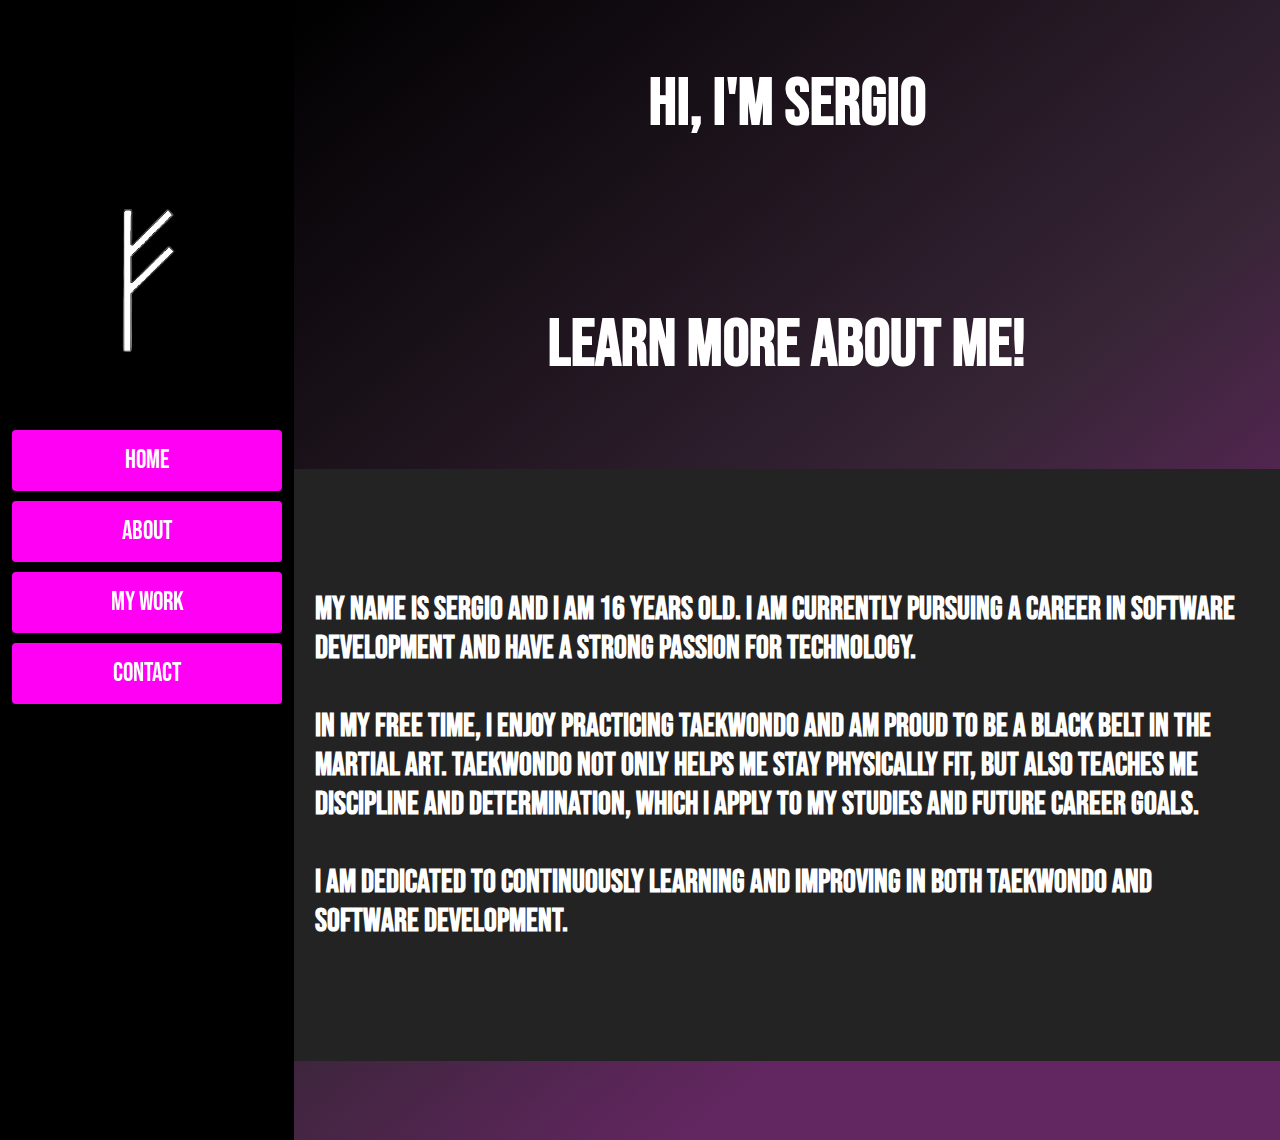
==== about.html @ 7875f652 "Eerste commit Eerste commit" ====
<!DOCTYPE html>
<html lang="en">

<head>
    <meta charset="UTF-8">
    <meta http-equiv="X-UA-Compatible" content="IE=edge">
    <meta name="viewport" content="width=device-width, initial-scale=1.0">
    <title>Document</title>
    <link rel="stylesheet" href="main.css">
    <link rel="preconnect" href="https://fonts.googleapis.com">
    <link rel="preconnect" href="https://fonts.gstatic.com" crossorigin>
    <link href="https://fonts.googleapis.com/css2?family=Bebas+Neue&family=Open+Sans:ital,wght@0,400;1,600&display=swap"
        rel="stylesheet">
</head>

<body>
    <div class="container-home">
        <nav>

            <div class="nav-menu">

            </div>
            <div class="nav-button-group">
                <img class="logo01" src="images/runeimgwit-removebg-preview.png">
                <a class="nav-button" href="index.html" style="vertical-align:middle"><span>Home </span> </a>
                <a class="nav-button" href="about.html" style="vertical-align:middle"><span>About </span> </a>
                <a class="nav-button" href="mywork.html" style="vertical-align:middle"><span>My Work </span> </a>
                <a class="nav-button" href="contact.html" style="vertical-align:middle"><span>Contact </span> </a>
            </div>
        </nav>
        <div class="main-background">
            <div class="col-background2">

                <div class="col-background2-content">
                    <h1 class="col-background2-tekst">Hi, I'm Sergio</h1>

                    <h1 class="col-background2-tekst">Learn More About Me!</h1>
                </div>
            </div>
            <div class="col-text1">
                <div class="col-text1-content">
                    <h1 class="col-text-tekst">My name is Sergio and I am 16 years old. I am currently pursuing a career
                        in software development and have a strong passion for technology. <br><br> In my free time, I enjoy
                        practicing taekwondo and am proud to be a black belt in the martial art. Taekwondo not only
                        helps me stay physically fit, but also teaches me discipline and determination, which I apply to
                        my studies and future career goals. <br><br> I am dedicated to continuously learning and improving in
                        both taekwondo and software development.</h1>
                </div>
            </div>
        </div>
        <script>
            window.onscroll = function () { myFunction() };

            var header = document.getElementById("nav-button-group");
            var sticky = header.offsetTop;

            function myFunction() {
                if (window.pageYOffset > sticky) {
                    header.classList.add("sticky");
                } else {
                    header.classList.remove("sticky");
                }
            }
        </script>
</body>

</html>
---- main.css ----
* {
    margin: 0px;
    padding: 0px;
}

.html {
    scroll-behavior: smooth;
}

nav {
    width: 23%;
    height: auto;
    background-color: black;

    display: flex;
    flex-direction: column;
    justify-content: flex-start;
    align-items: center;
}

.container-home {
    display: flex;
    width: 100%;


}

.main-background {
    width: 77%;
    height: auto;
    background: linear-gradient(141deg, #000 0%, #372536 51%, #622660 75%);

    display: flex;
    flex-direction: column;
    align-items: center;
    row-gap: 40px;
    padding-bottom: 100px;
}

h1 {
    font-family: 'Bebas Neue', cursive;
}

span {
    font-family: 'Bebas Neue', cursive;
}

.nav-tekst {
    display: flex;
    flex-direction: flex-start;
    margin-left: 30px;
}

.nav-button-group {
    display: flex;
    flex-direction: column;
    justify-content: space-around;
    align-items: center;
    position: -webkit-sticky;
    position: sticky;
    top: 0;
    height: 400px;
    margin-top: 50px;
}

.nav-button {
    background-color: #FF00F5;
    padding: 15px 50px;
    color: #fff;
    text-decoration: none;
    display: inline-block;
    border-radius: 4px;
    border: none;
    color: #FFFFFF;
    text-align: center;
    font-size: 26px;
    width: 170px;
    transition: all 0.5s;
    cursor: pointer;
    margin: 5px;
    font-family: 'Bebas Neue', cursive;
}

.nav-button span {
    cursor: pointer;
    display: inline-block;
    position: relative;
    transition: 0.5s;
}

.nav-button span::after {
    content: '\00bb';
    position: absolute;
    opacity: 0;
    top: 0;
    right: -20px;
    transition: 0.5s;
}

.nav-button:hover span {
    padding-right: 25px;
}

.nav-button:hover span::after {
    opacity: 1;
    right: 0;
}

.logo01 {
    height: 200px;
    width: auto;
    margin-top: 125px;
    margin-bottom: 50px;
}

.col-background1 {
    display: flex;
    flex-direction: column;
    justify-content: space-around;
    align-items: center;
    width: 100%;
    height: 550px;
    background-color: #000;

}

.col-background1-content {

    width: 95%;
    height: 400px;
    background-color: black;
}

.col-background1-tekst {
    display: flex;
    flex-direction: column;
    justify-content: flex-start;
    font-size: 48px;
    padding: 15px;
    margin-top: 20px;
    margin-left: 50px;
    color: #FFFFFF;
}

.col-background2 {
    display: flex;
    flex-direction: column;
    justify-content: space-around;
    align-items: center;
    width: 100%;
    height: 450px;
}

.col-background2-content {
    display: flex;
    flex-direction: column;
    justify-content: space-between;
    align-items: center;
    width: 90%;
    height: 350px;
}

.col-background2-tekst {
    display: flex;
    flex-direction: column;
    justify-content: space-around;
    align-items: center;
    font-size: 66px;
    padding: 15px;
    color: #FFFFFF;
}

.col-background3 {
    display: flex;
    flex-direction: row;
    justify-content: space-around;
    align-items: center;
    width: 100%;
    height: 450px;
    background-color: #232323;
    color: #FFFFFF;
}

.reverse {
    flex-direction: row-reverse;
}

.col-background3-content1 {
    display: flex;
    flex-direction: column;
    justify-content: space-around;
    align-items: center;
    width: 45%;
    height: 350px;
}

.col-background3-content2 {
    display: flex;
    flex-direction: row;
    justify-content: space-between;
    align-items: center;
    width: 45%;
    height: 350px;
}

.my-work-img {
    height: 350px;
}

.col-background3-tekst {
    font-size: 45px;
    padding: 15px;
    color: #FFFFFF;
}

.col-background4 {
    display: flex;
    flex-direction: row;
    justify-content: space-around;
    align-items: center;
    width: 100%;
    height: 450px;
    background-color: #232323;
    color: #FFFFFF
}

.col-background4-content1 {
    display: flex;
    flex-direction: column;
    justify-content: space-around;
    align-items: center;
    width: 45%;
    height: 350px;
}

.col-background4-content2 {
    display: flex;
    flex-direction: row;
    justify-content: space-between;
    align-items: center;
    width: 45%;
    height: 350px;
}

.col-background4-tekst {
    font-size: 45px;
    padding: 15px;
    color: #FFFFFF;
}

.contact-img {
    height: 350px;
    margin-left: 50px;
}

.column {
    float: left;
    width: 30%;
    padding: 5px;
}

.row {
    display: flex;
    flex-direction: row;
    justify-content: space-around;
    align-items: center;
}

.row::after {
    content: "";
    clear: both;
    display: table;
}

.web-img {
    height: 220px;
    transition: all 0.8s;
    position: relative;
    z-index: 2;
}

h3 {
    font-family: 'Bebas Neue', cursive;
    font-size: 48px;
}

.web-img-tekst {
    position: absolute;
    z-index: 1;

}

.javascript-img-tekst {
    position: absolute;
    z-index: 1;
}

.java-img-tekst {
    position: absolute;
    z-index: 1;
}

.web-img:hover {
    opacity: 0.6;
}

.hover-bg {
    background-color: #FF00F5;
    padding: 0;
    height: 220px;
    overflow: hidden;
    position: relative;
    display: flex;
    justify-content: center;
    align-items: center;
}

.about-button {
    background-color: #FF00F5;
    padding: 15px 50px;
    color: #fff;
    text-decoration: none;
    display: inline-block;
    border-radius: 4px;
    border: none;
    color: #FFFFFF;
    text-align: center;
    font-size: 26px;
    width: 170px;
    transition: all 0.5s;
    cursor: pointer;
    margin: 5px;
    font-family: 'Bebas Neue', cursive;
}

.about-button span {
    cursor: pointer;
    display: inline-block;
    position: relative;
    transition: 0.5s;
}

.about-button span::after {
    content: '\00bb';
    position: absolute;
    opacity: 0;
    top: 0;
    right: -20px;
    transition: 0.5s;
}

.about-button:hover span {
    padding-right: 25px;
}

.about-button:hover span::after {
    opacity: 1;
    right: 0;
}

.my-work-button {
    background-color: #FF00F5;
    padding: 15px 50px;
    color: #fff;
    text-decoration: none;
    display: inline-block;
    border-radius: 4px;
    border: none;
    color: #FFFFFF;
    text-align: center;
    font-size: 26px;
    width: 170px;
    transition: all 0.5s;
    cursor: pointer;
    font-family: 'Bebas Neue', cursive;
}

.my-work-button span {
    cursor: pointer;
    display: inline-block;
    position: relative;
    transition: 0.5s;
}

.my-work-button span::after {
    content: '\00bb';
    position: absolute;
    opacity: 0;
    top: 0;
    right: -20px;
    transition: 0.5s;
}

.my-work-button:hover span {
    padding-right: 25px;
}

.my-work-button:hover span::after {
    opacity: 1;
    right: 0;
}

.contact-button {
    background-color: #FF00F5;
    padding: 15px 50px;
    color: #fff;
    text-decoration: none;
    display: inline-block;
    border-radius: 4px;
    border: none;
    color: #FFFFFF;
    text-align: center;
    font-size: 26px;
    width: 170px;
    transition: all 0.5s;
    cursor: pointer;
    font-family: 'Bebas Neue', cursive;
}

.contact-button span {
    cursor: pointer;
    display: inline-block;
    position: relative;
    transition: 0.5s;
}

.contact-button span::after {
    content: '\00bb';
    position: absolute;
    opacity: 0;
    top: 0;
    right: -20px;
    transition: 0.5s;
}

.contact-button:hover span {
    padding-right: 25px;
}

.contact-button:hover span::after {
    opacity: 1;
    right: 0;
}

.col-text1-content {
    display: flex;
    flex-direction: row;
    justify-content: space-around;
    align-items: center;
    width: 100%;
    height: 550px;
    background-color: #232323;
    color: #FFFFFF;
    padding: 21px;
}

.col-text1 {
    display: flex;
    flex-direction: row;
    justify-content: space-around;
    align-items: center;
    width: 100%;
    height: 550px;
    color: #FFFFFF
}

/* codepen.io */
.mywork-index-img {
    height: 350px;
    filter: gray;
    /* IE5+ */
    transition: all .5s ease-in-out;
    -webkit-filter: grayscale(1);
    /* Webkit Nightlies & Chrome Canary */
    -webkit-transition: all .5s ease-in-out;
}

.mywork-index-img:hover {
    filter: none;
    transform: scale(1.01);
    -webkit-filter: grayscale(0);
    -webkit-transform: scale(1.01);
}

/*   */
.col-1-mywork-tekst {
    font-size: 54px;
    color: #FFFFFF;
}

.mywork-home-img {
    height: 350px;
    filter: gray;
    /* IE5+ */
    transition: all .5s ease-in-out;
    -webkit-filter: grayscale(1);
    /* Webkit Nightlies & Chrome Canary */
    -webkit-transition: all .5s ease-in-out;
}

.mywork-home-img:hover {
    filter: none;
    filter: grayscale(0);
    transform: scale(1.01);
}

.col-background2-tekst-info {
    font-size: 50px;
    color: #FFFFFF;
}

.col-background-contact {
    display: flex;
    flex-direction: row;
    justify-content: space-around;
    align-items: center;
    width: 100%;
    min-height: 600px;
    height: auto;
    background-color: #232323;
    color: #FFFFFF;
}

.col-background-contact1 {
    display: flex;
    flex-direction: column;
    justify-content: flex-start;
    margin-left: 30px;
    margin-top: 20px;
    width: 45%;
    height: 550px;
}

.col-background-contact2 {
    display: flex;
    flex-direction: column;
    justify-content: space-around;
    align-items: center;
    width: 45%;
    height: 550px;
}

.img-container-contact {
    display: flex;
    flex-direction: column;
    justify-content: space-between;
    align-items: center;
    height: 100px;
}

.phone-contact-img {
    height: 70px;
}

.img-container-mail {
    display: flex;
    flex-direction: column;
    justify-content: space-between;
    align-items: center;
    height: 100px;
    margin-top: 75px;
}

.mail-contact-img {
    height: 70px;
}

.mail-text {
    font-size: 36px;
}

.img-container-insta {
    display: flex;
    flex-direction: column;
    justify-content: space-between;
    align-items: center;
    height: 100px;
    margin-top: 75px;
}

.insta-contact-img {
    height: 70px;
}

.insta-text {
    font-family: 'Bebas Neue', cursive;
    font-size: 36px;
    text-decoration: none;
    list-style-type: none;
    color: #FFFFFF;
}

input[type=text],
select {
    font-family: 'Bebas Neue', cursive;
    width: 100%;
    padding: 12px 20px;
    margin-bottom: 40px;
    display: inline-block;
    border: 1px solid #ccc;
    border-radius: 4px;
    box-sizing: border-box;
}

input[type=submit] {
    font-family: 'Bebas Neue', cursive;
    width: 100%;
    font-size: 30px;
    background-color: #FF00F5;
    color: white;
    padding: 14px 20px;
    margin: 8px 0;
    border: none;
    border-radius: 4px;
    cursor: pointer;
}

input[type=submit]:hover {
    font-family: 'Bebas Neue', cursive;
    background-color: #690066;
    color: white;
}

.name-form {
    font-family: 'Bebas Neue', cursive;
    font-size: 20px;
}
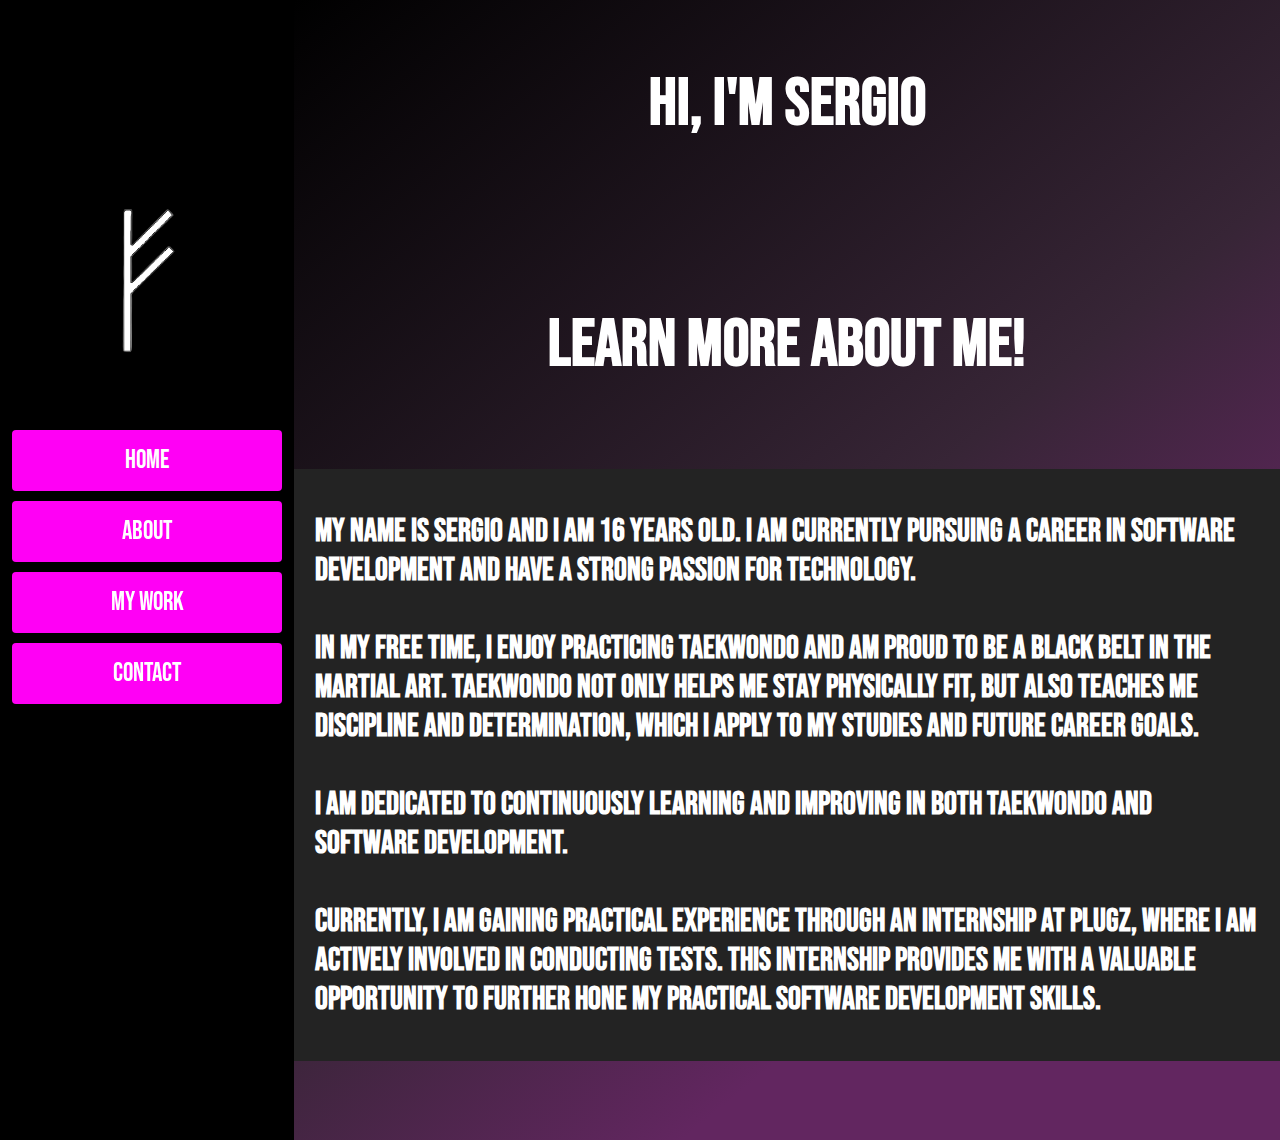
==== commit dfa6bb81: "About text change About text changed, added a short Plugz story" ====
--- a/about.html
+++ b/about.html
@@ -44,7 +44,9 @@
                         practicing taekwondo and am proud to be a black belt in the martial art. Taekwondo not only
                         helps me stay physically fit, but also teaches me discipline and determination, which I apply to
                         my studies and future career goals. <br><br> I am dedicated to continuously learning and improving in
-                        both taekwondo and software development.</h1>
+                        both taekwondo and software development.<br></br>Currently, I am gaining practical experience through 
+                        an internship at Plugz, where I am actively involved in conducting tests. This internship provides me
+                        with a valuable opportunity to further hone my practical software development skills.</h1>
                 </div>
             </div>
         </div>
